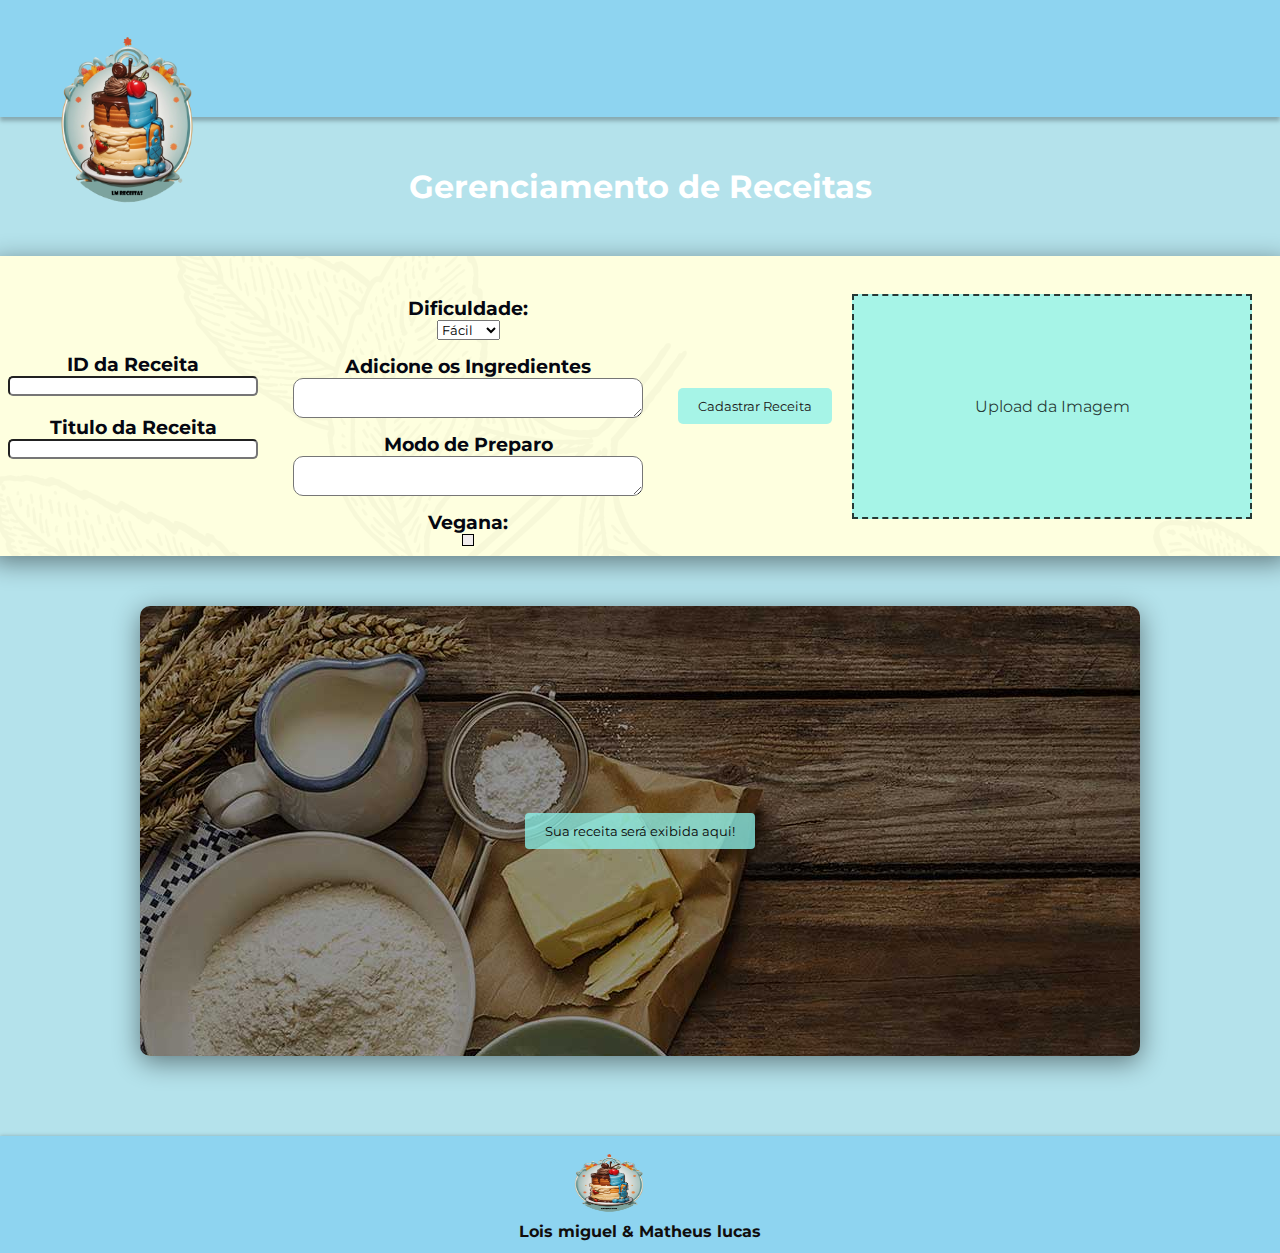
==== cadastroDeReceita/receita.html @ 858b8441 "subindo repositorio local para remoto" ====
<!DOCTYPE html>
<html lang="en">
<head>
    <meta charset="UTF-8">
    <meta http-equiv="X-UA-Compatible" content="IE=edge">
    <meta name="viewport" content="width=device-width, initial-scale=1.0">
    <link rel="preconnect" href="https://fonts.googleapis.com">
    <link rel="preconnect" href="https://fonts.gstatic.com" crossorigin>
    <link href="https://fonts.googleapis.com/css2?family=Montserrat:wght@300;500;700&display=swap" rel="stylesheet">
    <link rel="stylesheet" href="style.css">

    
    <title>Gerenciamento de Receitas</title>
</head>
<body>
    <header>
        <div>
            <img  id="imagembolo" src="img/dsBuffer.png.png" >
        </div>
    </header>
    <div class="text-princ">
        <h1>Gerenciamento de Receitas</h1>
    </div>
    <main class="main-princ"> 

        <div class="form-receitas">
            <form class="form">
               
                <div class="form-topo">
                    <div class="div-form">
                        <label for="Id">ID da Receita</label>
                        <input type="number" name="id" id="id" required>
                       </div> 
        
                       <div class="div-form">
                        <label for="Titulo">Titulo da Receita</label>
                        <input type="text" name="titulo" id="titulo" required>
                       </div> 
                </div>

               <div class="form-second">
                <div class="div-form">
                    <label for="dificuldade">Dificuldade:</label>
                    <select id="dificuldade" name="dificuldade">
                        <option value="fácil">Fácil</option>
                        <option value="médio">Médio</option>
                        <option value="difícil">Difícil</option>
                    </select>
                   </div>
    
                   <div class="div-form">
                    <label for="ingredientes">Adicione os Ingredientes</label>
                    <textarea name="ingredientes" id="ingredientes" required></textarea>
                   </div>
    
                    <div class="div-form">
                    <label for="modoDePreparo">Modo de Preparo</label>
                    <textarea name="modoDePreparo" id="instrucoesDePreparo" required></textarea>
                    </div>
    
                    <div class="div-form">
                    
                    <label for="vegana">Vegana:</label>
                    <label class="check-label">
                        <input type="checkbox"  id="vegana" name="vegana">
                        <span></span>
                    </label>
                    
                </div>
               </div>
               <div class="form-button">
                <button type="submit">Cadastrar Receita</button>
                
            </div>
            <div>
            <label class="picture" for="picture__input" tabIndex="0">
                <span class="picture__image">Upload da imagembolo</span>
            </label>
            
            <input type="file" name="picture__input" id="picture__input">
            </div>
            
               

        </form>
        <div id="mensagem"></div>
        <div id="lista-receitas"></div>
    </div>  


    <div class="container" id="id-container">
        <button class="button" id="button-exibir" onclick="atualizarListaDeReceitas()">Sua receita será exibida aqui!</button>

    
     
    <script src=".js"></script>  
</main>

<footer>
    <div class="img-footer">
        <img src="img/dsBuffer.png.png">
        <p> <strong>Lois miguel & Matheus lucas</strong> </p>
       
</footer>

</body>

</html>
---- cadastroDeReceita/style.css ----
*{
    margin: 0;
    padding: 0;
    box-sizing: border-box;
    font-family: 'Montserrat', sans-serif;
}

body{
    background-color:  #b4e2eb;
   /* background-image: url(img/dsBuffer.png.png);*/
    
    
}

header {
    background-color:  #8ed4f0;
    width: 100%;
    height: 117px;
    display: flex;
    justify-content: center;
    box-shadow: 0px 4px 4px rgba(0, 0, 0, 0.25);
   
}

header img{
    margin-top: 20px;
}

.text-princ {
    display: flex;
    justify-content: center;
    margin-top: 50px;
    margin-bottom: 50px;
    color: white;
}


.main-princ{
    display: flex;
    align-items: center;
    height: 800px;
    flex-direction:column;
    width: 100%;
    gap: 50px;
    margin-bottom: 80px;
}

.form-receitas{
    display: flex;;
    justify-content: center;
    align-items: center;
    gap: 10px;
    width: 1300px;
    height: 300px;
    padding-top: 20px;
    padding-bottom: 20px;
    background-image: url(img/background-receitas.png);
    border-radius: 10px;
    box-shadow: 0px 6px 27px 0px rgba(0,0,0,0.47);
    -webkit-box-shadow: 0px 6px 27px 0px rgba(0,0,0,0.47);
    -moz-box-shadow: 0px 6px 27px 0px rgba(0,0,0,0.47);
    
}

.form{
    display: flex;
    justify-content: center;
    align-items: center;
    gap: 10px;
    
}

.form-topo {
    display: flex;
    justify-content: center;
    flex-direction: column;
    gap: 20px;
}

.form-second{
    display: flex;
    flex-direction: column;
    gap: 15px;
    padding-top: 30px;
    width: 400px;
}

.div-form{
    display: flex;
    justify-content: center;
    flex-direction: column;
    align-items: center;
}

.div-form label {
    color: #050711;
    display: block;
    font-size: 1.17em;
    margin-inline-start: 0px;
    margin-inline-end: 0px;
    font-weight: bold;
}

input[type="text"]{
    color: #000000;
    text-align: center;
    font-weight: 700;
}



   



input[type="number"]{
    color: #000000;
    text-align: center;

}

.div-form input {
    width: 250px;
    border-radius: 5px;
    height: 20px;
}

.div-form textarea {
    border-radius: 10px;
    width: 350px;
    height: 40px;
    padding-top: 10px;
    text-align: center;
    font-weight: 600;
    
    
}

.form-receitas button{
    padding: 10px 20px;
    background-color: #8bf1e9c4;
    color: rgb(26, 20, 20);
    border: none;
    border-radius: 5px;
    cursor: pointer;
    margin-right: 10px;

    
    
}

#mensagem {
    padding-top: 5px;
    color: #090a0ac4;
}


.container{
    display: flex;
    flex-direction: column;
    align-items: center;
    justify-content: center;
    width: 1000px;
    height: 450px;
    background-image: url(img/fundo-receitas.png);
    border-radius: 10px;
    box-shadow: 0px 6px 27px 0px rgba(0,0,0,0.47);
    -webkit-box-shadow: 0px 6px 27px 0px rgba(0,0,0,0.47);
    -moz-box-shadow: 0px 6px 27px 0px rgba(0,0,0,0.47);
    
}

.receita{
    display: flex;
    justify-content: center;
    flex-direction: column;
    flex-wrap: wrap;
    padding: 30px;
}

.receita h3{
    color: #000000;
    font-size: 30px;

}

.receita p{
    color: #0f0e0e;
    font-size: 20px;

}



footer {
    background-color:  #8ed4f0;
    width: 100%;
    height: 117px;
    display: flex;
    justify-content: center;
    box-shadow: 4px 4px 4px 4px rgba(0, 0, 0, 0.25);
    align-items: center;
   
}


.button {
    padding: 10px 20px;
    background-color: #8bf1e9c4;
    color: rgb(7, 6, 6);
    border: none;
    border-radius: 4px;
    cursor: pointer;
    margin: 0px 20px 0px 20px;
    
}

.socials {
    display: flex;
    justify-content: center;
    align-items: center;
    gap: 25px;
}




.socials a :hover{
    color: #000000;
   
}

.socials ion-icon{
    color: rgb(17, 14, 14);
   transition: 0.3s;
}



.img-footer img {
    width: 80px;
    height: 70px;
    left: 50px; position:relative; 

}

.img-footer p {
    color: rgb(17, 13, 13);
    text-align: center;


}


.receita-label{
    font-weight: 700;
    color: #000000;
}



.check-label input {
    display: none;
}

.check-label span {
    width: 12px;
    height: 12px;
    display: block;
    background-color:#f1eded;
    border: 1px solid #000000;
}

.check-label input:checked + span {
    background-color: #050505c4;
}

#imagembolo{
    height: 200px;
    border-radius: 50%;
    align-content: left;
    left: 50px; position:absolute; 
}
#picture__input {
    display: none;
}

.picture {
    width: 400px;
    aspect-ratio: 16/9;
    background: #8bf1e9c4;
    display: flex;
    align-items: center;
    justify-content: center;
    color: #000000c4;
    border: 2px dashed currentcolor;
    cursor: pointer;
    font-family: sans-serif;
    transition: color 300ms ease-in-out, background 300ms ease-in-out;
    outline: none;
    overflow: hidden;
}

.picture:hover {
    color: #777;
    background: #ccc;
}

.picture:active {
    border-color: turquoise;
    color: turquoise;
    background: #eee;
}

.picture:focus {
    color: #777;
    background: #ccc;
    box-shadow: 0 0 10px rgba(0, 0, 0, 0.3);
}

.picture__img {
    max-width: 100%;
}
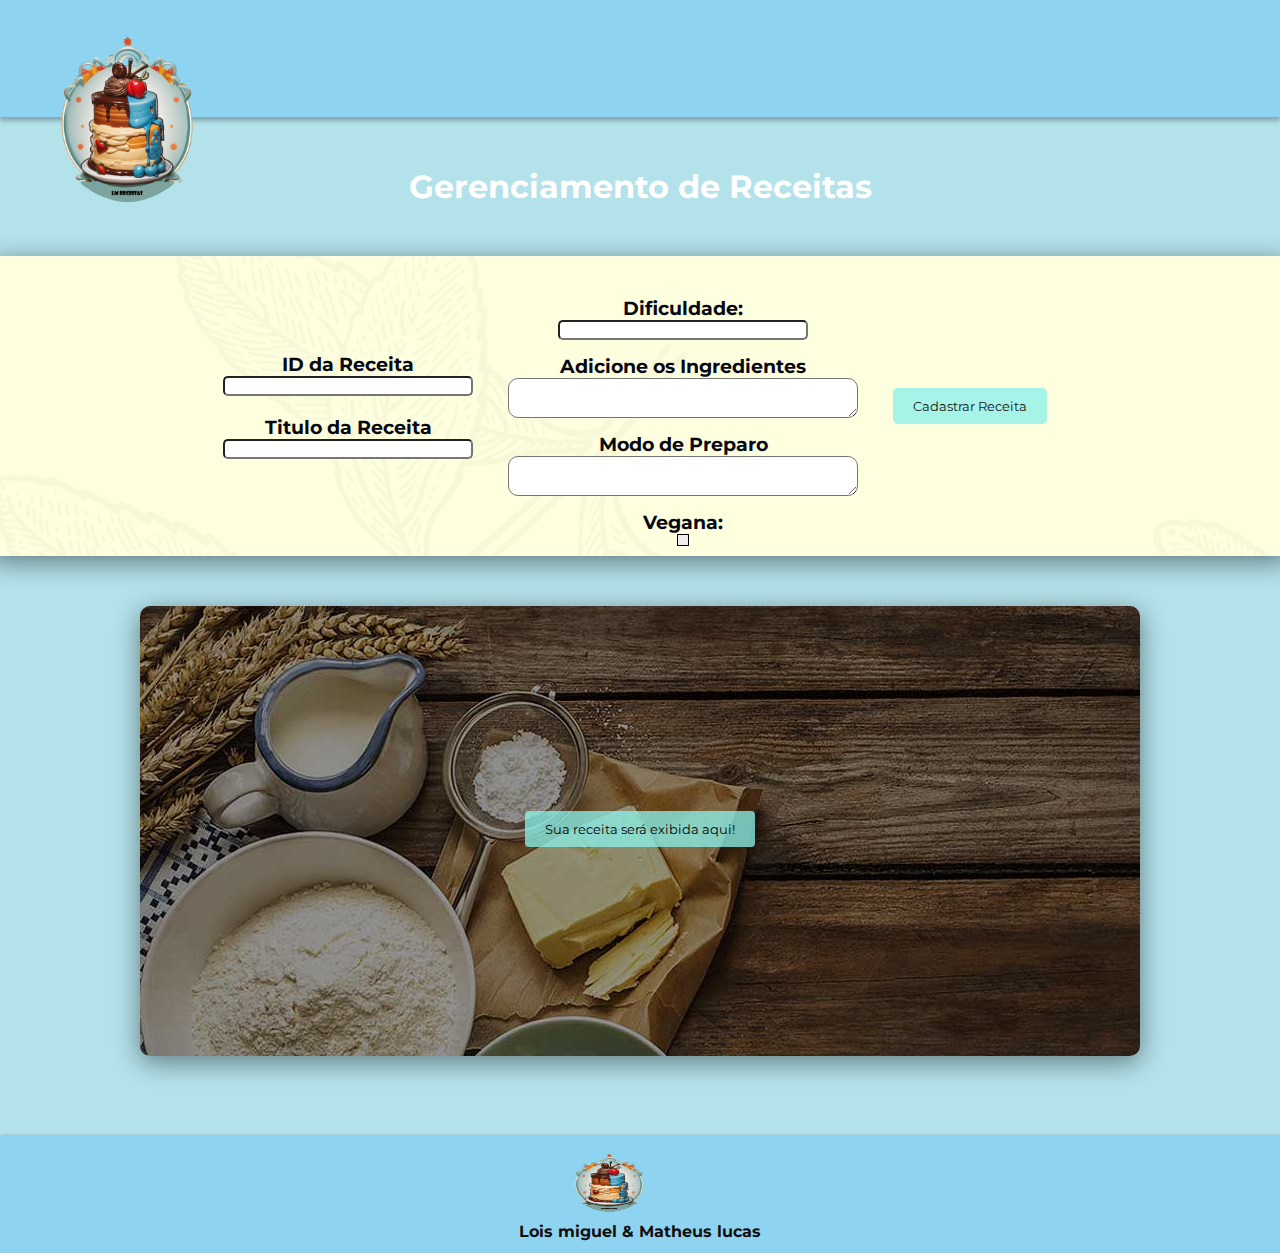
==== commit 67aff225: "subindo alterações" ====
--- a/cadastroDeReceita/receita.html
+++ b/cadastroDeReceita/receita.html
@@ -40,12 +40,10 @@
 
                <div class="form-second">
                 <div class="div-form">
-                    <label for="dificuldade">Dificuldade:</label>
-                    <select id="dificuldade" name="dificuldade">
-                        <option value="fácil">Fácil</option>
-                        <option value="médio">Médio</option>
-                        <option value="difícil">Difícil</option>
-                    </select>
+                    <div class="div-form">
+                        <label for="dificuldade">Dificuldade:</label>
+                        <input type="text" name="dificuldade" id="dificuldade" required>
+                       </div> 
                    </div>
     
                    <div class="div-form">
@@ -72,27 +70,26 @@
                 <button type="submit">Cadastrar Receita</button>
                 
             </div>
-            <div>
+            <!--<div>
             <label class="picture" for="picture__input" tabIndex="0">
                 <span class="picture__image">Upload da imagembolo</span>
             </label>
             
             <input type="file" name="picture__input" id="picture__input">
-            </div>
+            </div>-->
             
                
 
         </form>
-        <div id="mensagem"></div>
-        <div id="lista-receitas"></div>
+        
     </div>  
 
 
     <div class="container" id="id-container">
         <button class="button" id="button-exibir" onclick="atualizarListaDeReceitas()">Sua receita será exibida aqui!</button>
-
-    
-     
+        <div id="mensagem"></div>
+        <div id="lista-receitas"></div>
+    </div>
     <script src=".js"></script>  
 </main>
 
--- a/cadastroDeReceita/style.css
+++ b/cadastroDeReceita/style.css
@@ -170,24 +170,28 @@
     
 }
 
-.receita{
-    display: flex;
-    justify-content: center;
-    flex-direction: column;
-    flex-wrap: wrap;
+#lista-receitas {
+    max-height: 400px; /* Altura máxima da lista */
+    overflow-y: auto; /* Adiciona uma barra de rolagem vertical quando necessário */
+}
+
+.receita {
+    display: flex;
+    justify-content: center;
+    flex-direction: column;
     padding: 30px;
-}
-
-.receita h3{
-    color: #000000;
+    border-bottom: 1px solid #ffffff; /* Adiciona uma linha separadora entre as receitas */
+}
+
+.receita h3 {
+    color: #ffffff;
     font-size: 30px;
-
-}
-
-.receita p{
-    color: #0f0e0e;
+}
+
+.receita p {
+    color: #ffffff;
     font-size: 20px;
-
+    margin-bottom: 10px; /* Adiciona um espaçamento inferior entre os parágrafos */
 }
 
 
